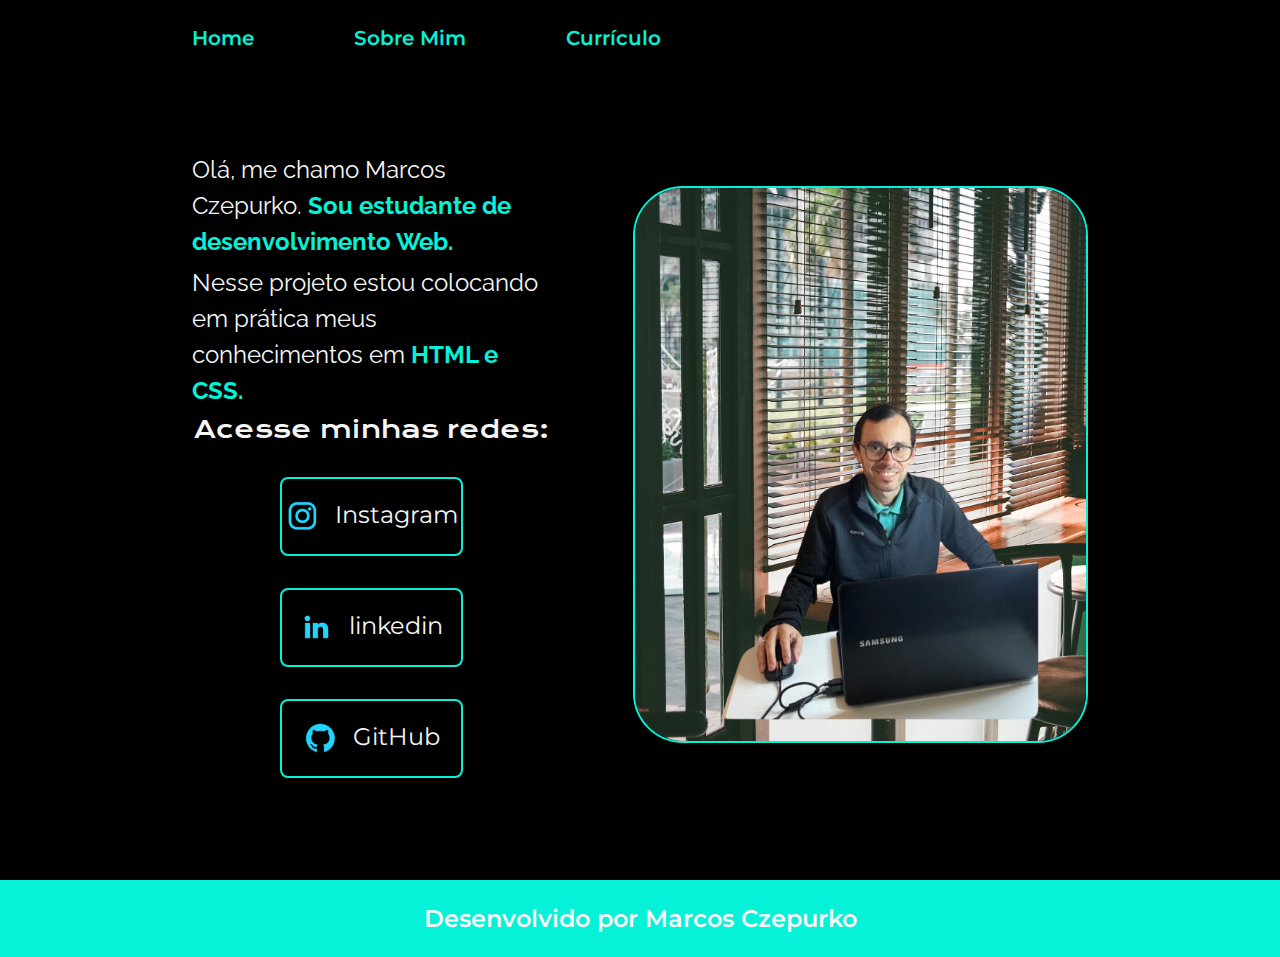
==== index.html @ 51925eae "portifolio" ====
<!DOCTYPE html>
<html lang="pt-BR">

<head>
    <meta charset="UTF-8">
    <meta name="viewport" content="width=device-width, initial-scale=1.0">
    <meta http-equiv="X-UA-compatible" content="IE=edge">
    <title>Portfolio</title>
    <link rel="stylesheet" href="Style/style.css">
</head>

<body>
    <header class="cabecalho">
        <nav class="cabecalho__menu">
            <a class="cabecalho__menu__link" href="index.html">Home</a>
            <a class="cabecalho__menu__link" href="about.html">Sobre Mim</a>
            <a class="cabecalho__menu__link" href="curriculo.html">Currículo</a>
        </nav>
    </header>
    <main class="apresentacao">
        <section class="apresentacao__conteudo">
            <h1 class="apresentacao__conteudo__titulo">Olá, me chamo Marcos Czepurko. <strong class="titulo-destaque">Sou estudante de desenvolvimento Web.</strong></h1>
            <p class="apresentacao__conteudo__texto">Nesse projeto estou colocando em prática meus conhecimentos em <strong class="titulo-destaque"> HTML e CSS.</strong></p>

            <div class="apresentacao__links">
                <h2 class="apresentacao__links__subtitulo">Acesse minhas redes:</h2>
                <a class="apresentacao__links__links" href="https://www.instagram.com/marcosczepurko/"><img src="html-logo-main/Assets-aula2-curso3-html-e-css-main/assets/instagram.png" alt="Pagina instagram">Instagram</a>

                <a class="apresentacao__links__links" href="https://www.linkedin.com/in/marcos-czepurko/"><img src="html-logo-main/Assets-aula2-curso3-html-e-css-main/assets/linkedin.png">linkedin</a>

                <a class="apresentacao__links__links" href="https://github.com/czepurko"><img src="html-logo-main/Assets-aula2-curso3-html-e-css-main/assets/github.png">GitHub</a>


        </section>
        </div>

        <img class="foto__apresentacao" src="html-logo-main/Assets-aula2-curso3-html-e-css-main/assets/foto-marcos-removebg-preview.png" alt="Foto de Marcos Vieira programando">



    </main>
    <footer class="rodape">
        <p>Desenvolvido por Marcos Czepurko</p>
    </footer>
</body>

</html>
---- Style/style.css ----
@import url('https://fonts.googleapis.com/css2?family=Raleway:ital,wght@0,100..900;1,100..900&display=swap');
@import url('https://fonts.googleapis.com/css2?family=Krona+One&family=Raleway:ital,wght@0,100..900;1,100..900&display=swap');
@import url('https://fonts.googleapis.com/css2?family=Krona+One&family=Montserrat:wght@900&family=Open+Sans:wght@400;600&display=swap'); 

:root {
    --cor--primeira:#000000;
    --cor--segunda:#F6F6F6;
    --cor--terceira:#05F2D8;
    --cor--quarta:#0388A6;

    --fonte-primaria:"Krona One", sans-serif;
    --fonte-secundaria:'Montserrat', sans-serif;
    --fonte-texto:"Raleway", sans-serif;
}

* {
    margin: 0;
    padding: 0;
}

body {
    box-sizing: border-box;
    background-color:var(--cor--primeira);
    color: var(--cor--segunda);
}

.cabecalho {
    padding: 2% 0% 0% 15%;
}

.cabecalho__menu {
    display: flex;
    gap: 100px;
}

.cabecalho__menu__link {
    font-family: var(--fonte-secundaria);
    font-size: 1.25rem;
    font-weight: 600;
    color: var(--cor--terceira);
    text-decoration: none;
}

.titulo-destaque {
    color:var(--cor--terceira);
}


.apresentacao {
    padding: 8% 15%;
    display: flex;
    align-items: center;
    justify-content: space-between;
    gap: 82px;

}

.apresentacao__conteudo {
    width: 50%;
    display: flex;
    flex-direction: column;
    gap: 5px;
}

.apresentacao__conteudo__titulo {
    font-size: 1.5rem;
    font-family: var(--fonte-texto);
    line-height: 36px;
    font-weight: 400;
    
}

.apresentacao__conteudo__titulo__2{
    font-size: 1.5rem;
    font-family: var(--fonte-primaria);
    color: var(--cor--quarta);
    
}

.apresentacao__conteudo__texto {
    font-size: 1.5rem;
    font-family: var(--fonte-texto);
    font-weight: 400;
    line-height: 36px;
    text-decoration: none;
    gap: 16px;
    
}

.apresentacao__conteudo__texto__curriculo {
    font-size: 1.0rem;
    font-family: var(--fonte-texto);
    font-weight: 400;
    line-height: 36px;
    text-decoration: none;
    gap: 16px;
}



.apresentacao__links {
    display: flex;
    flex-direction: column;
    justify-content: space-between;
    align-items: center;
    gap: 32px;
}

.apresentacao__links__subtitulo {
    font-family: var(--fonte-primaria);
    font-weight: 400;
    font-size: 1.5rem;

}


.apresentacao__links__links {
    /* background-color: #22D4FD; cor do botão(link) */
    display: flex;
    justify-content: center;
    gap: 16px;
    text-align: center;
    width: 50%;
    font-size: 1.5rem;
    border-radius: 8px;
    padding: 21.5px 0;
    text-decoration: none;
    color:var(--cor--segunda);
    font-family: var(--fonte-secundaria);
    border: 2px solid var(--cor--terceira);
}

.apresentacao__links__links__curriculo {
    display: flex;
    justify-content: center;
    text-align: center;
    width: 50%;
    font-size: 1.5rem;
    border-radius: 8px;
    padding: 21.5px 0;
    text-decoration: none;
    color:var(--cor--segunda);
    font-family: var(--fonte-texto);
    border: 2px solid var(--cor--terceira);
    
    gap: 16px;
}

.apresentacao__links__links:hover{
    cursor:pointer;
    transition:1s;
    background-color:var(--cor--quarta);
    
}

.rodape {
    color:var(--cor--segunda);
    background-color:var(--cor--terceira);
    padding: 24px;
    text-align: center;
    font-family: var(--fonte-secundaria);
    font-size: 1.5rem;
    font-weight: 600;
}

.foto__apresentacao {
    border-radius: 50px;
    border:2px solid var(--cor--terceira);
    width: auto;
    
}

@media (max-width:1054px){

    .cabecalho {
        padding: 6%;
    }

    .cabecalho__menu {
        justify-content: center;
    }

    .apresentacao {
        flex-direction: column-reverse;
        padding: 5%;
    }

    .apresentacao__conteudo{
        width:auto;
    }
    .apresentacao__conteudo__texto__curriculo{
        width: auto;
    }
}

/* Color Theme Swatches in Hex
.Arquitetura-1-hex { color: #0378A6; }
.Arquitetura-2-hex { color: #024059; }
.Arquitetura-3-hex { color: #0388A6; }
.Arquitetura-4-hex { color: #05F2DB; }
.Arquitetura-5-hex { color: #022601; }
*/
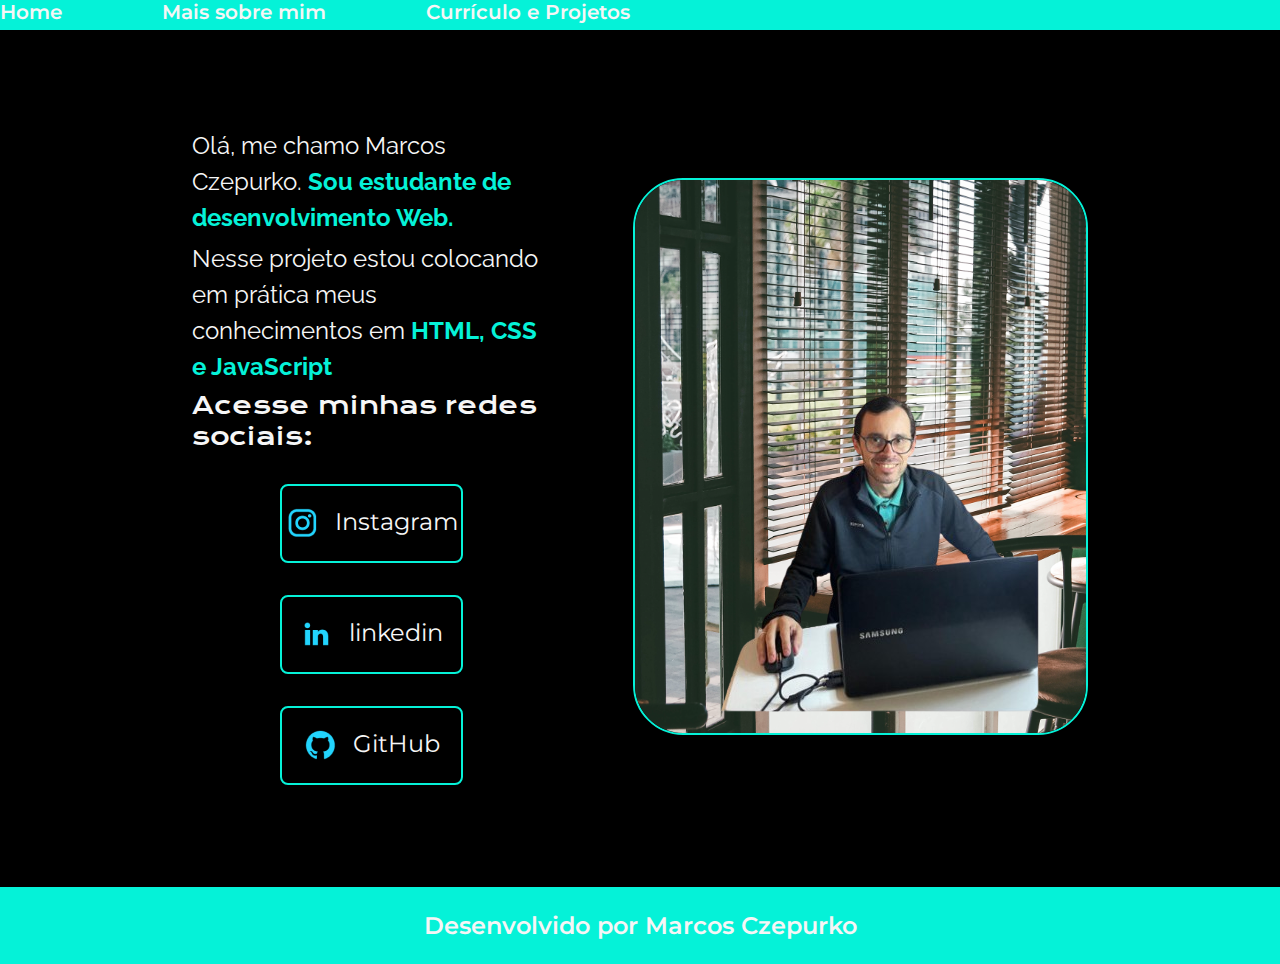
==== commit c16b3326: "Atualização projetos" ====
--- a/index.html
+++ b/index.html
@@ -5,7 +5,7 @@
     <meta charset="UTF-8">
     <meta name="viewport" content="width=device-width, initial-scale=1.0">
     <meta http-equiv="X-UA-compatible" content="IE=edge">
-    <title>Portfolio</title>
+    <title>Portfólio</title>
     <link rel="stylesheet" href="Style/style.css">
 </head>
 
@@ -13,29 +13,28 @@
     <header class="cabecalho">
         <nav class="cabecalho__menu">
             <a class="cabecalho__menu__link" href="index.html">Home</a>
-            <a class="cabecalho__menu__link" href="about.html">Sobre Mim</a>
-            <a class="cabecalho__menu__link" href="curriculo.html">Currículo</a>
+            <a class="cabecalho__menu__link" href="about.html">Mais sobre mim</a>
+            <a class="cabecalho__menu__link" href="curriculo.html">Currículo e Projetos</a>
         </nav>
     </header>
     <main class="apresentacao">
         <section class="apresentacao__conteudo">
             <h1 class="apresentacao__conteudo__titulo">Olá, me chamo Marcos Czepurko. <strong class="titulo-destaque">Sou estudante de desenvolvimento Web.</strong></h1>
-            <p class="apresentacao__conteudo__texto">Nesse projeto estou colocando em prática meus conhecimentos em <strong class="titulo-destaque"> HTML e CSS.</strong></p>
+            <p class="apresentacao__conteudo__texto">Nesse projeto estou colocando em prática meus conhecimentos em <strong class="titulo-destaque"> HTML, CSS e JavaScript</strong></p>
 
             <div class="apresentacao__links">
-                <h2 class="apresentacao__links__subtitulo">Acesse minhas redes:</h2>
-                <a class="apresentacao__links__links" href="https://www.instagram.com/marcosczepurko/"><img src="html-logo-main/Assets-aula2-curso3-html-e-css-main/assets/instagram.png" alt="Pagina instagram">Instagram</a>
+                <h2 class="apresentacao__links__subtitulo">Acesse minhas redes sociais:</h2>
+                <a class="apresentacao__links__links" href="https://www.instagram.com/marcosczepurko/" target="_blank"><img src="html-logo-main/Assets-aula2-curso3-html-e-css-main/assets/instagram.png" alt="Pagina instagram">Instagram</a>
 
-                <a class="apresentacao__links__links" href="https://www.linkedin.com/in/marcos-czepurko/"><img src="html-logo-main/Assets-aula2-curso3-html-e-css-main/assets/linkedin.png">linkedin</a>
+                <a class="apresentacao__links__links" href="https://www.linkedin.com/in/marcos-czepurko/" target="_blank"><img src="html-logo-main/Assets-aula2-curso3-html-e-css-main/assets/linkedin.png">linkedin</a>
 
-                <a class="apresentacao__links__links" href="https://github.com/czepurko"><img src="html-logo-main/Assets-aula2-curso3-html-e-css-main/assets/github.png">GitHub</a>
+                <a class="apresentacao__links__links" href="https://github.com/czepurko" target="_blank"><img src="html-logo-main/Assets-aula2-curso3-html-e-css-main/assets/github.png">GitHub</a>
 
 
         </section>
         </div>
 
         <img class="foto__apresentacao" src="html-logo-main/Assets-aula2-curso3-html-e-css-main/assets/foto-marcos-removebg-preview.png" alt="Foto de Marcos Vieira programando">
-
 
 
     </main>
--- a/Style/style.css
+++ b/Style/style.css
@@ -1,16 +1,16 @@
 @import url('https://fonts.googleapis.com/css2?family=Raleway:ital,wght@0,100..900;1,100..900&display=swap');
 @import url('https://fonts.googleapis.com/css2?family=Krona+One&family=Raleway:ital,wght@0,100..900;1,100..900&display=swap');
-@import url('https://fonts.googleapis.com/css2?family=Krona+One&family=Montserrat:wght@900&family=Open+Sans:wght@400;600&display=swap'); 
+@import url('https://fonts.googleapis.com/css2?family=Krona+One&family=Montserrat:wght@900&family=Open+Sans:wght@400;600&display=swap');
 
 :root {
-    --cor--primeira:#000000;
-    --cor--segunda:#F6F6F6;
-    --cor--terceira:#05F2D8;
-    --cor--quarta:#0388A6;
-
-    --fonte-primaria:"Krona One", sans-serif;
-    --fonte-secundaria:'Montserrat', sans-serif;
-    --fonte-texto:"Raleway", sans-serif;
+    --cor--primeira: #000000;
+    --cor--segunda: #F6F6F6;
+    --cor--terceira: #05F2D8;
+    --cor--quarta: #0388A6;
+
+    --fonte-primaria: "Krona One", sans-serif;
+    --fonte-secundaria: 'Montserrat', sans-serif;
+    --fonte-texto: "Raleway", sans-serif;
 }
 
 * {
@@ -20,7 +20,7 @@
 
 body {
     box-sizing: border-box;
-    background-color:var(--cor--primeira);
+    background-color: var(--cor--primeira);
     color: var(--cor--segunda);
 }
 
@@ -31,18 +31,27 @@
 .cabecalho__menu {
     display: flex;
     gap: 100px;
+    position: fixed;
+    top: 0;
+    left: 0;
+    width: 100%;
+    height: 30px;
+    background-color: var(--cor--terceira);
+
 }
 
 .cabecalho__menu__link {
+
     font-family: var(--fonte-secundaria);
     font-size: 1.25rem;
     font-weight: 600;
+    color: var(--cor--segunda);
+    text-decoration: none;
+
+}
+
+.titulo-destaque {
     color: var(--cor--terceira);
-    text-decoration: none;
-}
-
-.titulo-destaque {
-    color:var(--cor--terceira);
 }
 
 
@@ -67,14 +76,14 @@
     font-family: var(--fonte-texto);
     line-height: 36px;
     font-weight: 400;
-    
-}
-
-.apresentacao__conteudo__titulo__2{
+
+}
+
+.apresentacao__conteudo__titulo__2 {
     font-size: 1.5rem;
     font-family: var(--fonte-primaria);
     color: var(--cor--quarta);
-    
+
 }
 
 .apresentacao__conteudo__texto {
@@ -84,7 +93,8 @@
     line-height: 36px;
     text-decoration: none;
     gap: 16px;
-    
+
+
 }
 
 .apresentacao__conteudo__texto__curriculo {
@@ -95,6 +105,7 @@
     text-decoration: none;
     gap: 16px;
 }
+
 
 
 
@@ -113,6 +124,14 @@
 
 }
 
+.apresentacao__link__jogo {
+    font-family: var(--fonte-texto);
+    color: var(--cor--terceira);
+    font-size: 1.5rem;
+    line-height: 3rem;
+
+}
+
 
 .apresentacao__links__links {
     /* background-color: #22D4FD; cor do botão(link) */
@@ -125,7 +144,7 @@
     border-radius: 8px;
     padding: 21.5px 0;
     text-decoration: none;
-    color:var(--cor--segunda);
+    color: var(--cor--segunda);
     font-family: var(--fonte-secundaria);
     border: 2px solid var(--cor--terceira);
 }
@@ -139,38 +158,38 @@
     border-radius: 8px;
     padding: 21.5px 0;
     text-decoration: none;
-    color:var(--cor--segunda);
+    color: var(--cor--segunda);
     font-family: var(--fonte-texto);
     border: 2px solid var(--cor--terceira);
-    
-    gap: 16px;
-}
-
-.apresentacao__links__links:hover{
-    cursor:pointer;
-    transition:1s;
-    background-color:var(--cor--quarta);
-    
+    gap: 16px;
+}
+
+.apresentacao__links__links:hover {
+    cursor: pointer;
+    transition: 1s;
+    background-color: var(--cor--quarta);
+
 }
 
 .rodape {
-    color:var(--cor--segunda);
-    background-color:var(--cor--terceira);
+    color: var(--cor--segunda);
+    background-color: var(--cor--terceira);
     padding: 24px;
     text-align: center;
     font-family: var(--fonte-secundaria);
     font-size: 1.5rem;
     font-weight: 600;
+
 }
 
 .foto__apresentacao {
     border-radius: 50px;
-    border:2px solid var(--cor--terceira);
+    border: 2px solid var(--cor--terceira);
     width: auto;
-    
-}
-
-@media (max-width:1054px){
+
+}
+
+@media (max-width:1054px) {
 
     .cabecalho {
         padding: 6%;
@@ -185,10 +204,11 @@
         padding: 5%;
     }
 
-    .apresentacao__conteudo{
-        width:auto;
-    }
-    .apresentacao__conteudo__texto__curriculo{
+    .apresentacao__conteudo {
+        width: auto;
+    }
+
+    .apresentacao__conteudo__texto__curriculo {
         width: auto;
     }
 }
@@ -199,6 +219,4 @@
 .Arquitetura-3-hex { color: #0388A6; }
 .Arquitetura-4-hex { color: #05F2DB; }
 .Arquitetura-5-hex { color: #022601; }
-*/
-
-
+*/